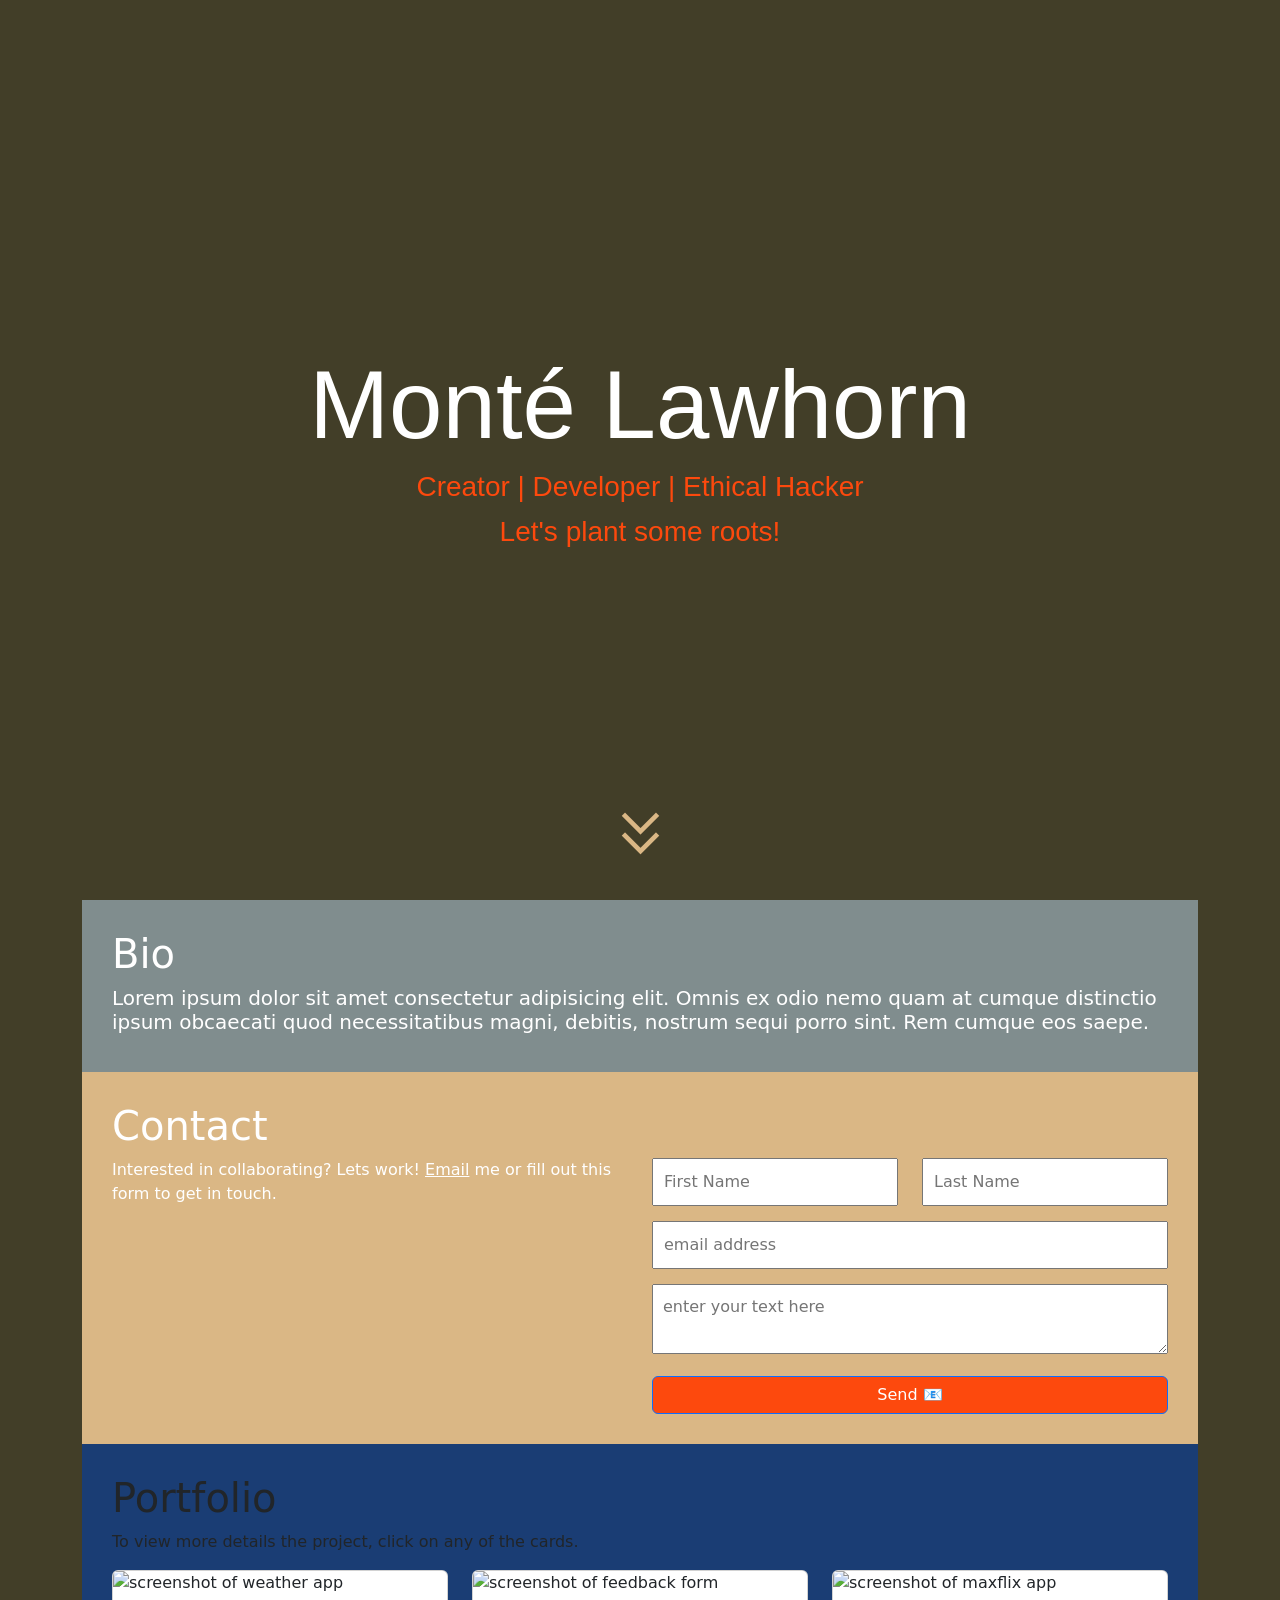
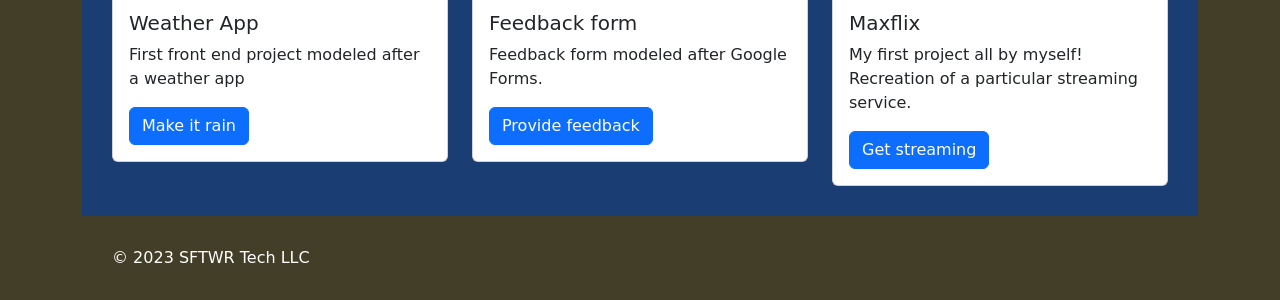
==== index.html @ 43030fea "Add files via upload Portfolio files" ====
<!DOCTYPE html>
<html lang="en">
    <head>
        <meta charset="UTF-8" />
        <meta http-equiv="X-UA-Compatible" content="IE=edge" />
        <meta name="viewport" content="width=device-width, initial-scale=1.0" />
        <title>Monte Lawhorn</title>
        <link
            href="https://cdn.jsdelivr.net/npm/bootstrap@5.3.0-alpha3/dist/css/bootstrap.min.css"
            rel="stylesheet"
            integrity="sha384-KK94CHFLLe+nY2dmCWGMq91rCGa5gtU4mk92HdvYe+M/SXH301p5ILy+dN9+nJOZ"
            crossorigin="anonymous"
        />
        <link
            rel="stylesheet"
            href="https://fonts.googleapis.com/css2?family=Material+Symbols+Outlined:opsz,wght,FILL,GRAD@48,400,0,0"
        />
        <link rel="stylesheet" href="style.css" />
    </head>
    <body>
        <div class="container">
            <section
                id="intro"
                class="d-flex flex-column justify-content-center align-items-center"
            >
                <h1>Monté Lawhorn</h1>
                <h3>Creator | Developer | Ethical Hacker</h3>
                <code>Let's plant some roots!</code>
                <a href="Bio">
                    <span class="material-symbols-outlined" id="arrowDown">
                        keyboard_double_arrow_down
                    </span>
                </a>
            </section>
            <section id="Bio">
                <h1>Bio</h1>
                <h5>
                    Lorem ipsum dolor sit amet consectetur adipisicing elit.
                    Omnis ex odio nemo quam at cumque distinctio ipsum obcaecati
                    quod necessitatibus magni, debitis, nostrum sequi porro
                    sint. Rem cumque eos saepe.
                </h5>
            </section>
            <section id="contact">
                <h1>Contact</h1>
                <div class="row">
                    <div class="col-6">
                        <p>
                            Interested in collaborating? Lets work!
                            <a href="mailto:maxzane.tech">Email</a> me or fill
                            out this form to get in touch.
                        </p>
                    </div>
                    <!-- end of contact text -->
                    <div class="col-6">
                        <form>
                            <div class="row">
                                <div class="col">
                                    <input
                                        type="text"
                                        placeholder="First Name"
                                    />
                                </div>
                                <!-- end of first name col -->
                                <div class="col">
                                    <input
                                        type="text"
                                        placeholder="Last Name"
                                    />
                                </div>
                                <!-- end of last name col -->
                            </div>
                            <input
                                id="email"
                                type="email"
                                placeholder="email address"
                            />
                            <textarea
                                placeholder="enter your text here"
                            ></textarea>
                            <!-- end of first row form -->
                            <button type="button" class="btn btn-primary">
                                Send 📧
                            </button>
                        </form>
                        <!-- end of contact form -->
                    </div>
                    <!-- end of col for form-->
                </div>
                <!-- end of contact text form -->
            </section>
            <!-- end of contact section -->
            <section id="portfolio">
                <h1>Portfolio</h1>
                <p>
                    To view more details the project, click on any of the cards.
                </p>
                <div class="row">
                    <div class="col-4">
                        <div class="card">
                            <!-- CARD #1 WEATHER APP -->
                            <img
                                src="https://portfolio.maxmatthe.ws/weatherApp.png"
                                class="card-img-top"
                                alt="screenshot of weather app"
                            />
                            <div class="card-body">
                                <h5 class="card-title">Weather App</h5>
                                <p class="card-text">
                                    First front end project modeled after a
                                    weather app
                                </p>
                                <a href="#" class="btn btn-primary"
                                    >Make it rain</a
                                >
                            </div>
                        </div>
                    </div>
                    <div class="col-4">
                        <div class="card">
                            <!-- CARD #2 FEEDBACK FORM -->
                            <img
                                src="https://portfolio.maxmatthe.ws/feedbackForm.png"
                                class="card-img-top"
                                alt="screenshot of feedback form"
                            />
                            <div class="card-body">
                                <h5 class="card-title">Feedback form</h5>
                                <p class="card-text">
                                    Feedback form modeled after Google Forms.
                                </p>
                                <a href="#" class="btn btn-primary"
                                    >Provide feedback</a
                                >
                            </div>
                        </div>
                    </div>
                    <div class="col-4">
                        <div class="card">
                            <!-- CARD #3 MAXFLIX -->
                            <img
                                src="https://portfolio.maxmatthe.ws/maxflix.png"
                                class="card-img-top"
                                alt="screenshot of maxflix app"
                            />
                            <div class="card-body">
                                <h5 class="card-title">Maxflix</h5>
                                <p class="card-text">
                                    My first project all by myself! Recreation
                                    of a particular streaming service.
                                </p>
                                <a href="#" class="btn btn-primary"
                                    >Get streaming</a
                                >
                            </div>
                        </div>
                    </div>
                </div>
            </section>
            <footer>© 2023 SFTWR Tech LLC</footer>
        </div>
        <!-- end of container -->
    </body>
</html>
---- style.css ----
body {
    background-color: #423e28;
}

#intro {
    color: white;
    height: 100vh;
    font-family: "Franklin Gothic Medium", "Arial Narrow", Arial, sans-serif;
}

#intro h1 {
    font-size: 96px;
}

#intro h3 {
    color: #fd490d;
}

#intro code {
    font-family: "Lucida Sans", "Lucida Sans Regular", "Lucida Grande",
        "Lucida Sans Unicode", Geneva, Verdana, sans-serif;
    font-size: 1.75rem;
    color: #fd490d;
}

#arrowDown {
    color: #dab785;
    font-size: 75px;
    position: absolute;
    bottom: 30px;
    left: calc(50% - 37.5px);
}

#Bio {
    color: white;
    background: #808d8e;
    padding: 30px;
}

#contact {
    background: #dab785;
    color: white;
    padding: 30px;
}

#contact a {
    color: white;
}

#email {
    margin-top: 15px;
    margin-bottom: 15px;
}

form input,
form textarea {
    width: 100%;
    padding: 10px;
}

form .btn-primary {
    width: 100%;
    margin-top: 15px;
    background-color: #fd490d;
}

#portfolio {
    background-color: #1a3d74;
    padding: 30px;
}

footer {
    background-color: #423e28;
    color: white;
    padding: 30px;
}
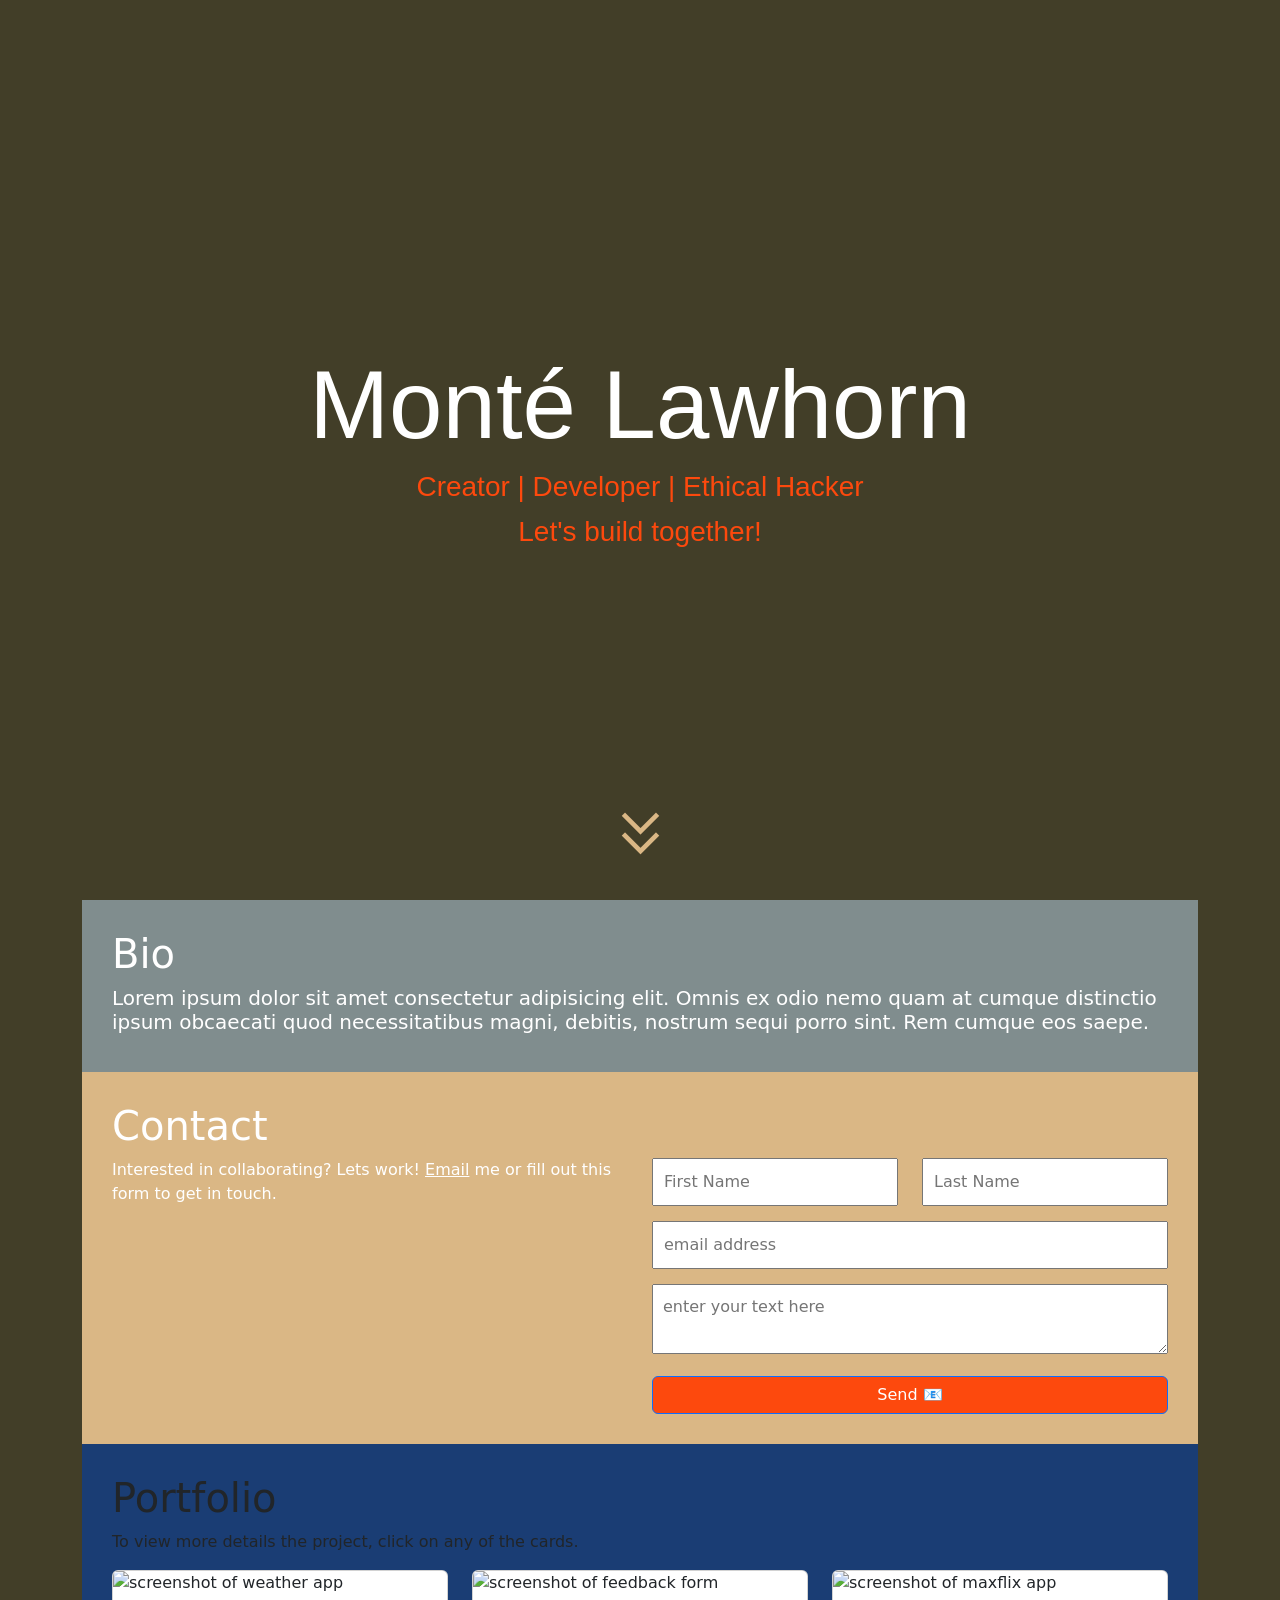
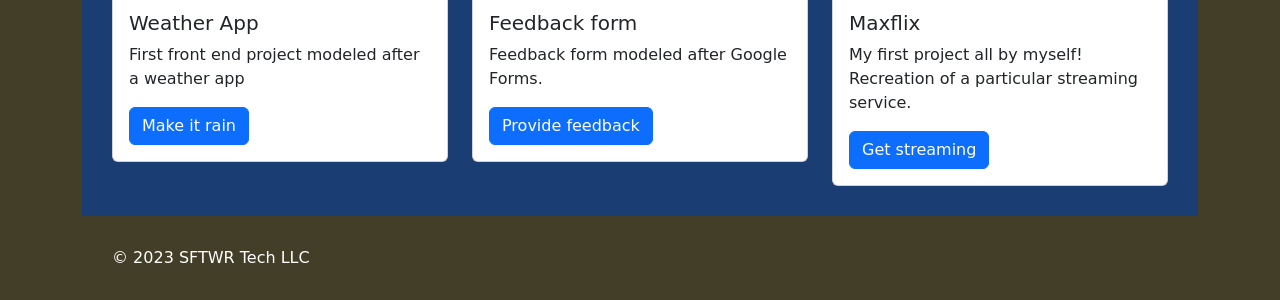
==== commit 2f4e81cd: "h1: changed mission statement." ====
--- a/index.html
+++ b/index.html
@@ -25,7 +25,7 @@
             >
                 <h1>Monté Lawhorn</h1>
                 <h3>Creator | Developer | Ethical Hacker</h3>
-                <code>Let's plant some roots!</code>
+                <code>Let's build together!</code>
                 <a href="Bio">
                     <span class="material-symbols-outlined" id="arrowDown">
                         keyboard_double_arrow_down
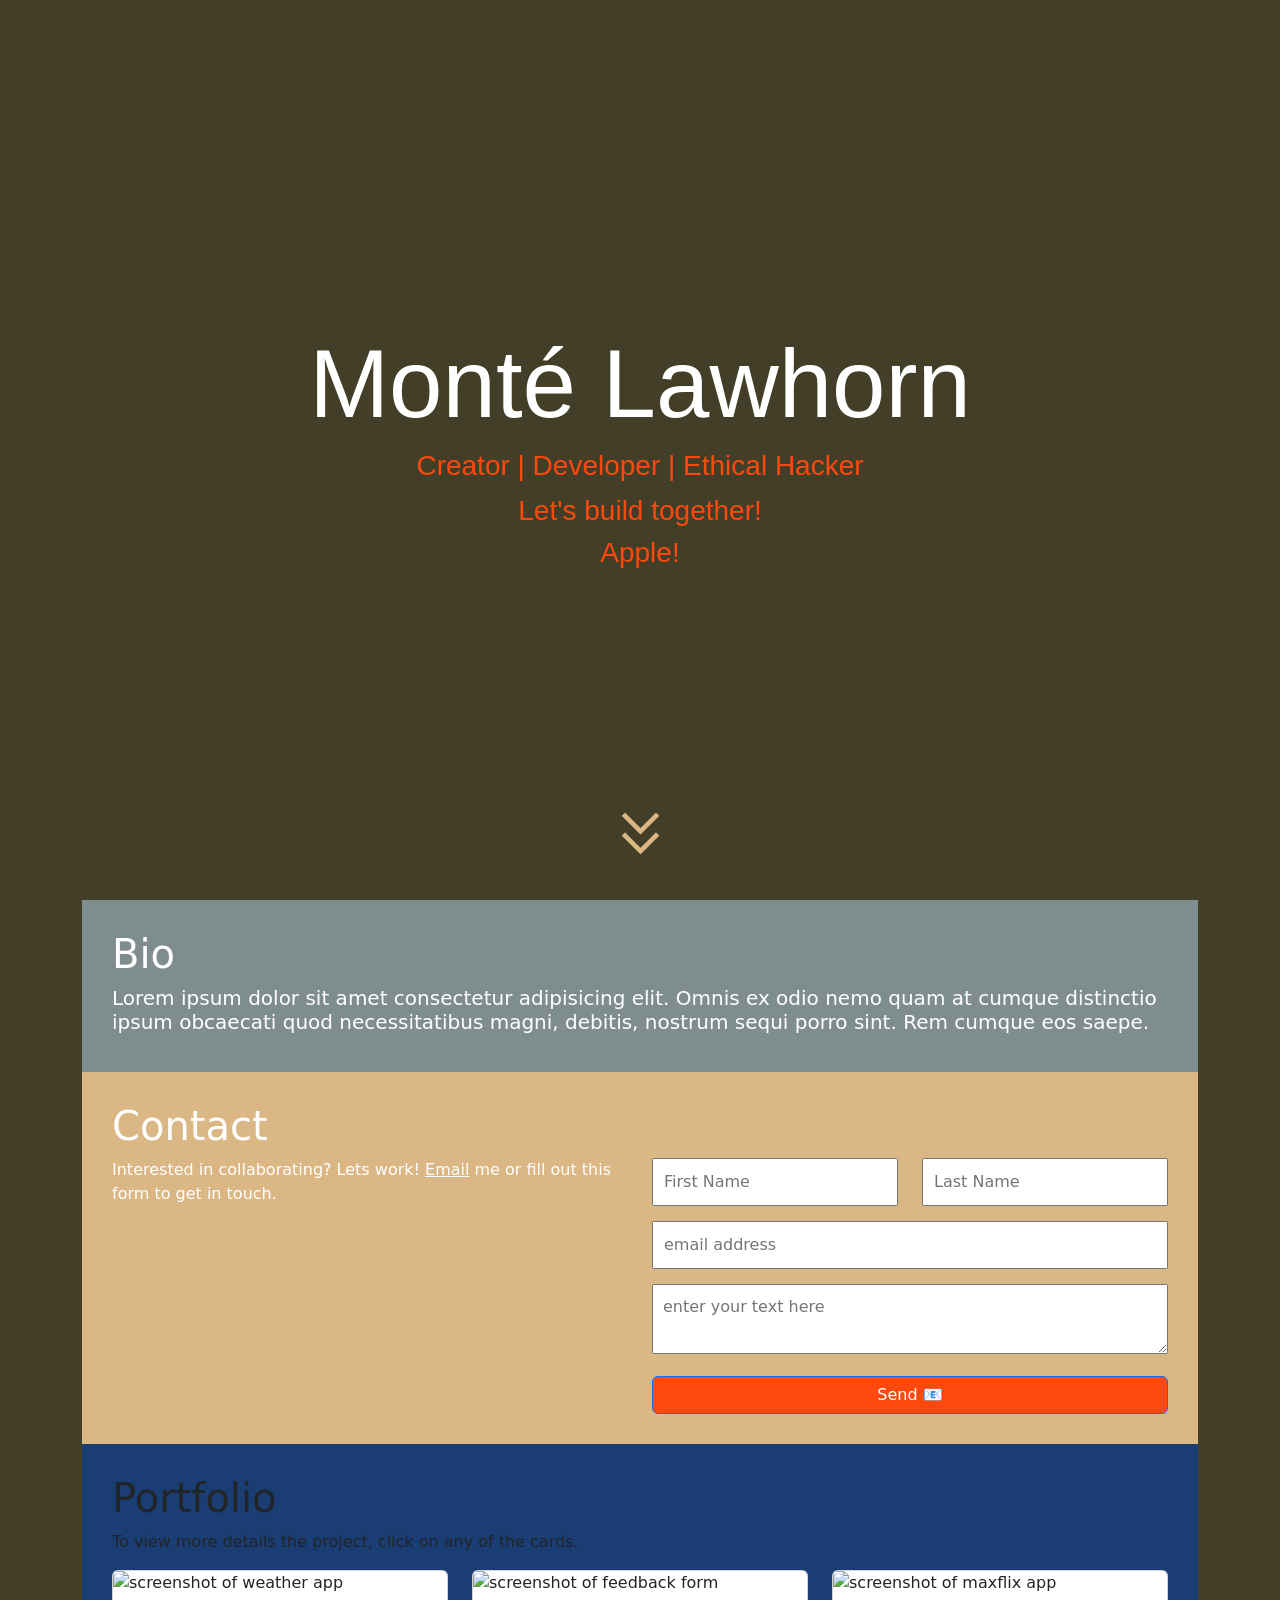
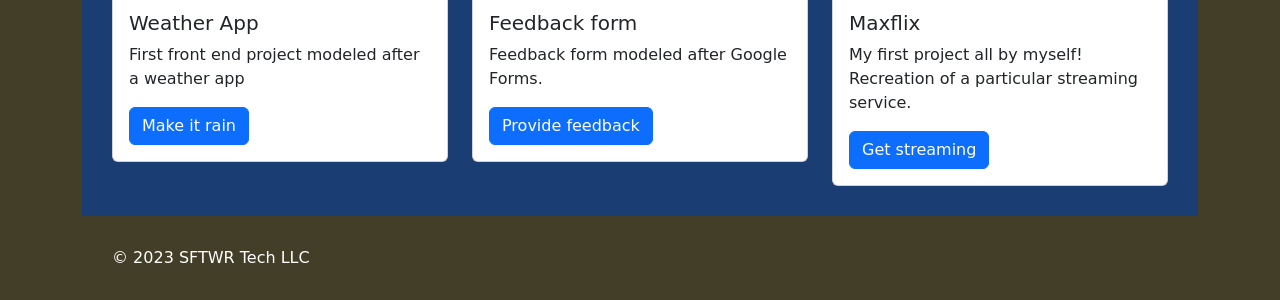
==== commit 105aa992: "code change: "Apple!"" ====
--- a/index.html
+++ b/index.html
@@ -26,6 +26,7 @@
                 <h1>Monté Lawhorn</h1>
                 <h3>Creator | Developer | Ethical Hacker</h3>
                 <code>Let's build together!</code>
+                <code>Apple!</code>
                 <a href="Bio">
                     <span class="material-symbols-outlined" id="arrowDown">
                         keyboard_double_arrow_down
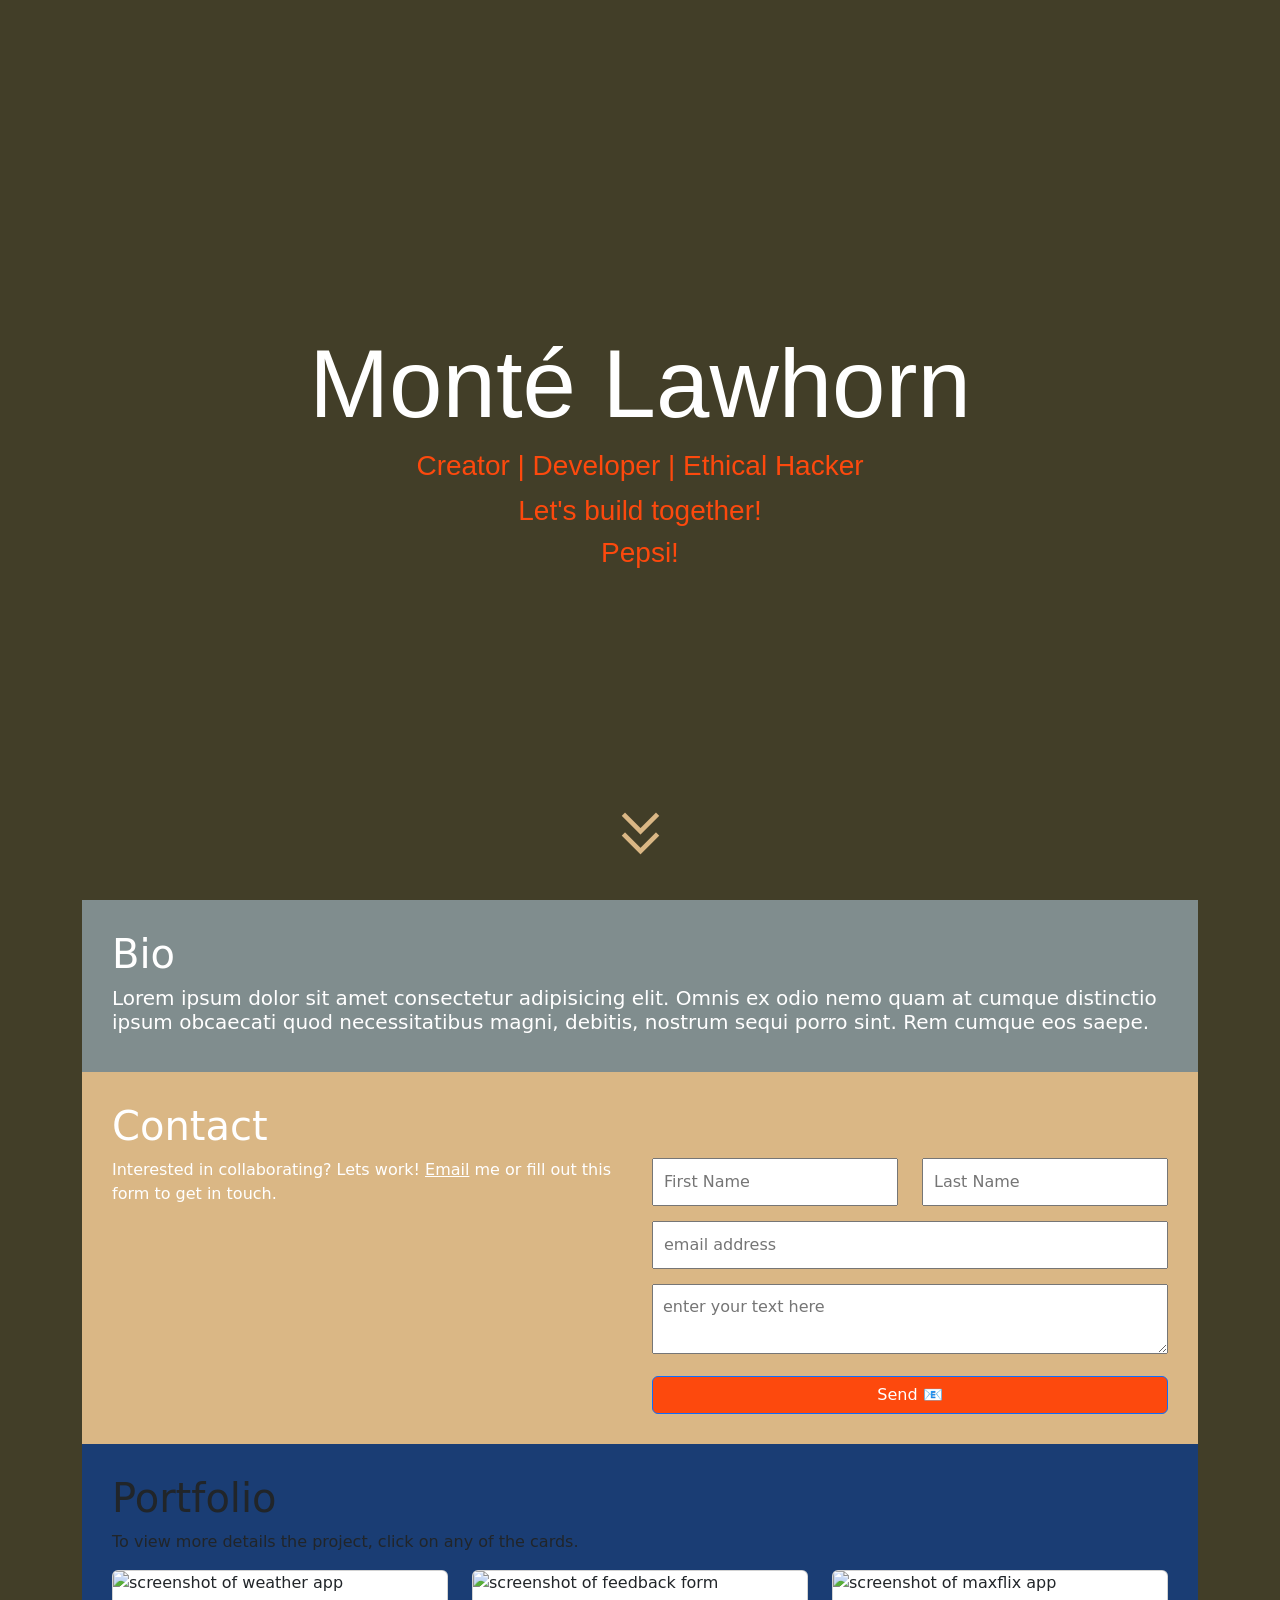
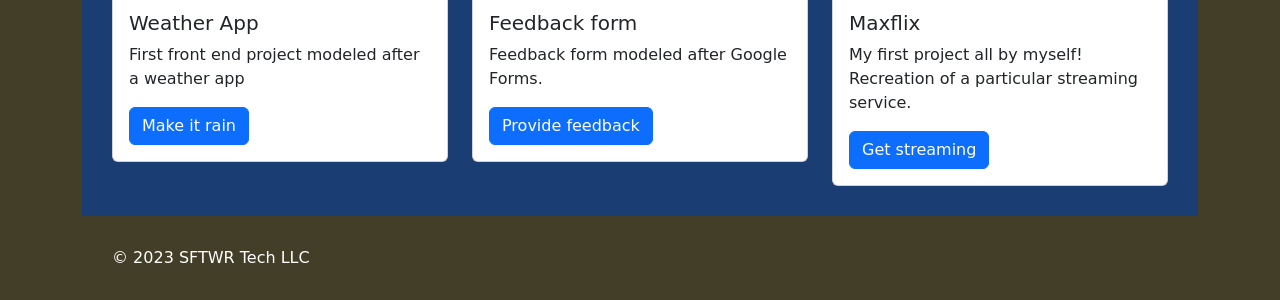
==== commit e7f9762b: "practice change" ====
--- a/index.html
+++ b/index.html
@@ -26,7 +26,7 @@
                 <h1>Monté Lawhorn</h1>
                 <h3>Creator | Developer | Ethical Hacker</h3>
                 <code>Let's build together!</code>
-                <code>Apple!</code>
+                <code>Pepsi!</code>
                 <a href="Bio">
                     <span class="material-symbols-outlined" id="arrowDown">
                         keyboard_double_arrow_down
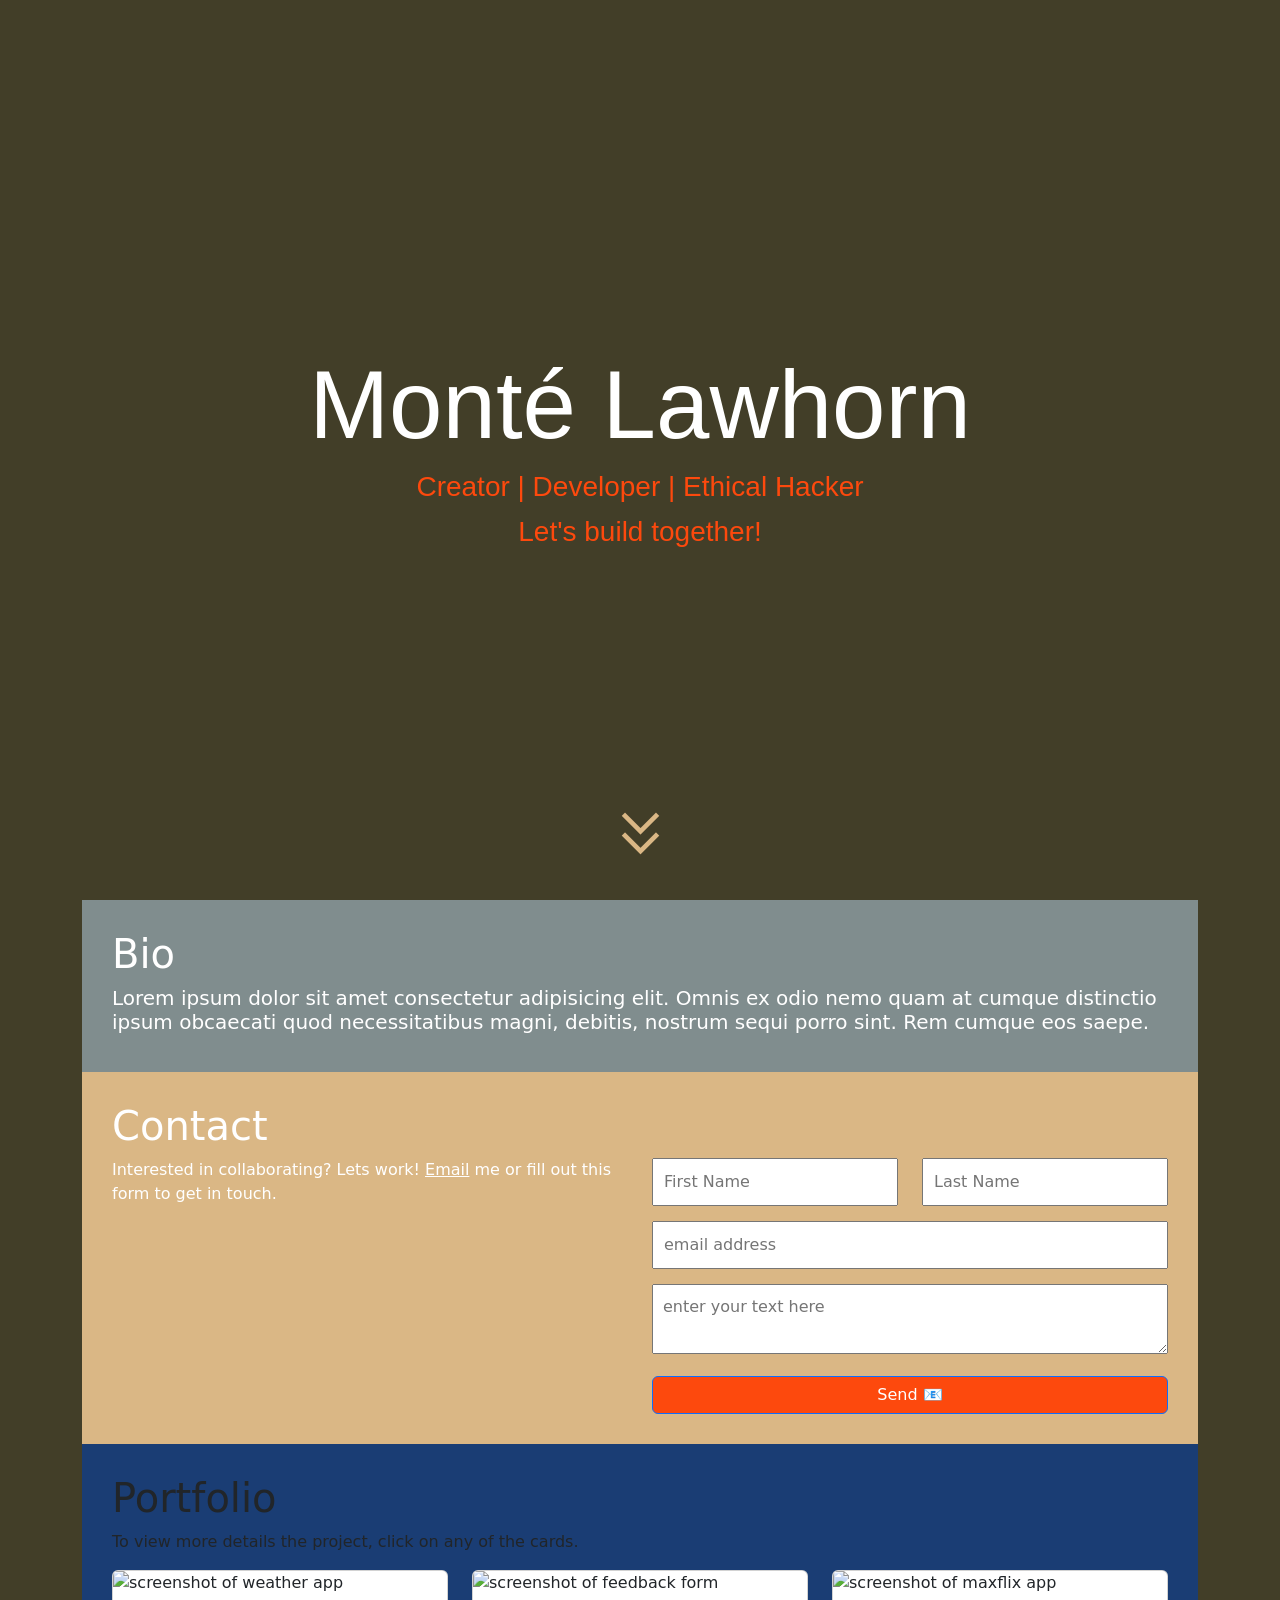
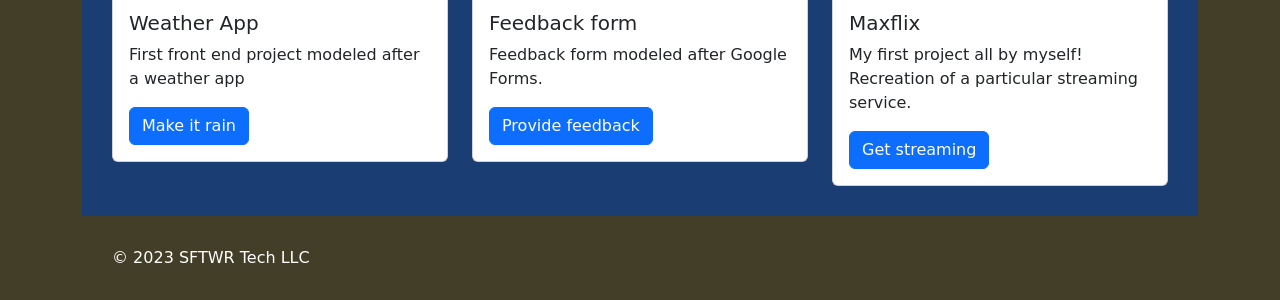
==== commit e033ecd4: "delete tst" ====
--- a/index.html
+++ b/index.html
@@ -26,7 +26,6 @@
                 <h1>Monté Lawhorn</h1>
                 <h3>Creator | Developer | Ethical Hacker</h3>
                 <code>Let's build together!</code>
-                <code>Pepsi!</code>
                 <a href="Bio">
                     <span class="material-symbols-outlined" id="arrowDown">
                         keyboard_double_arrow_down
